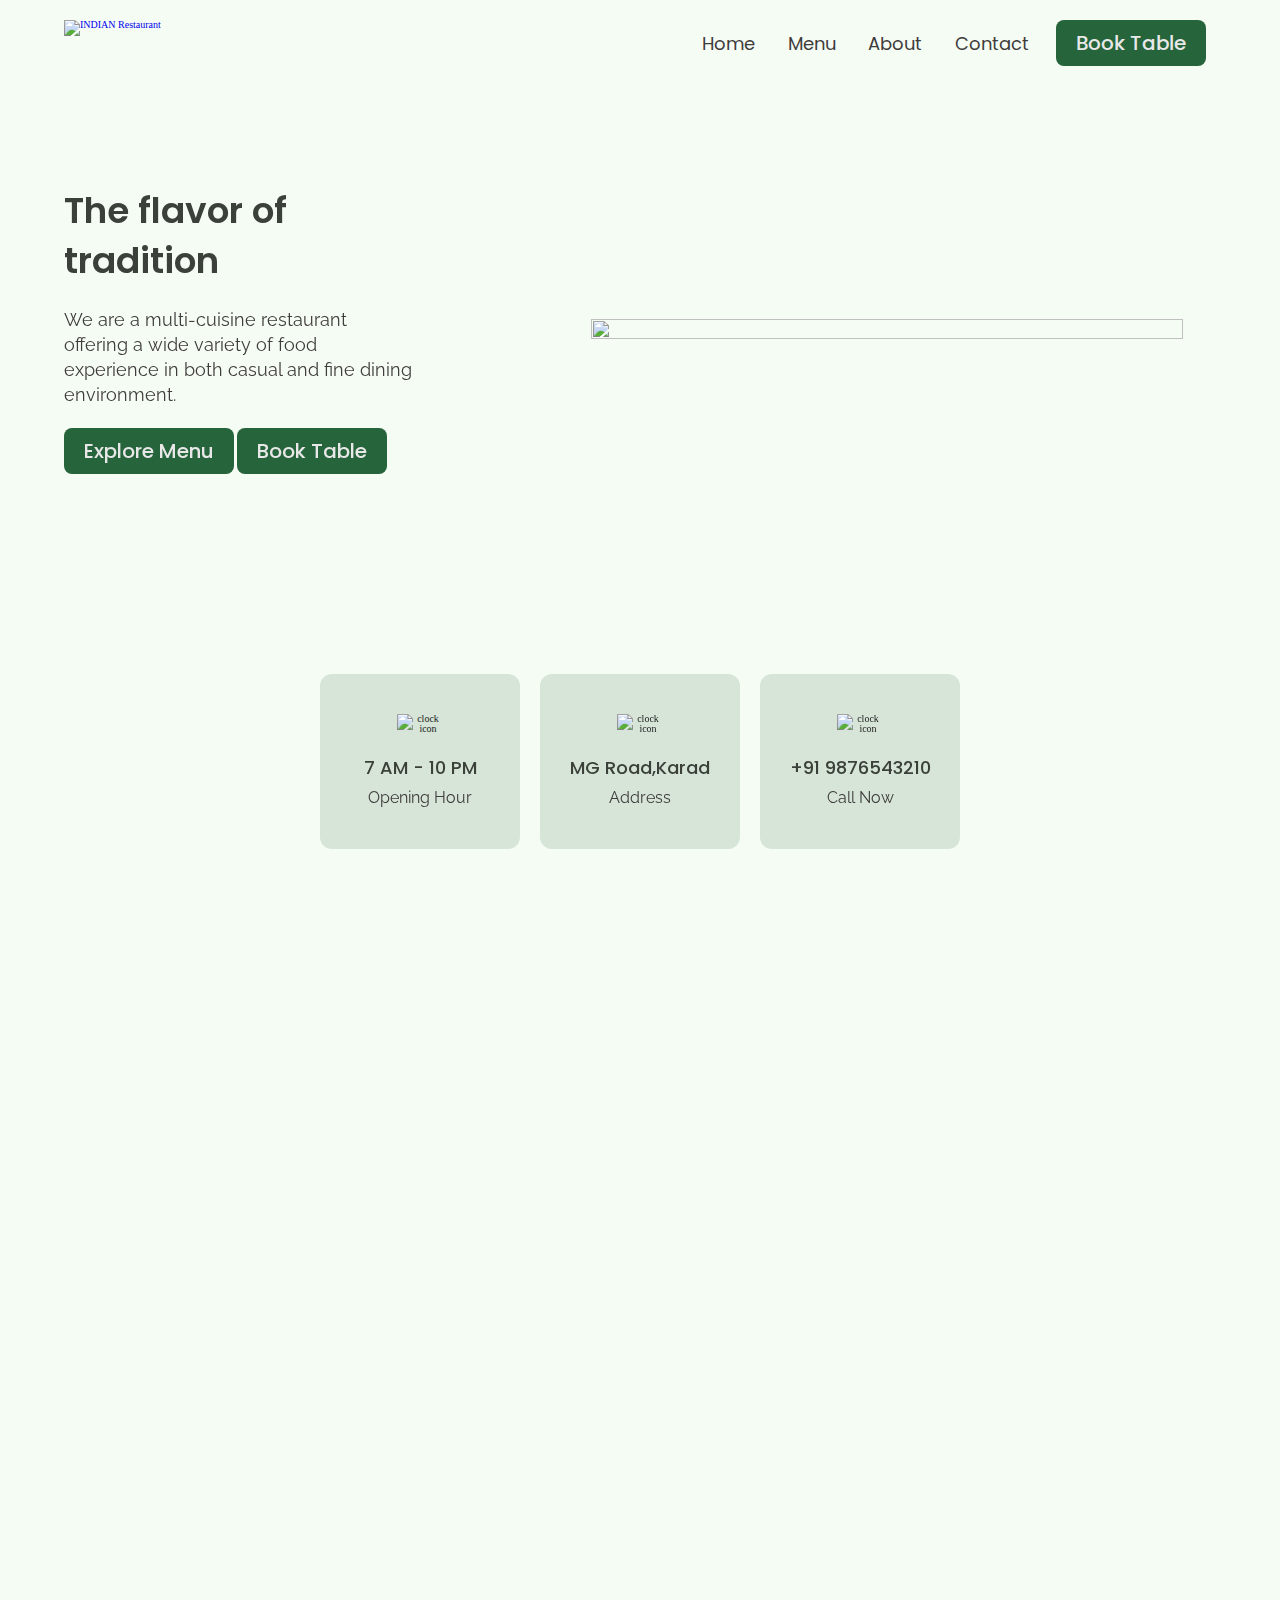
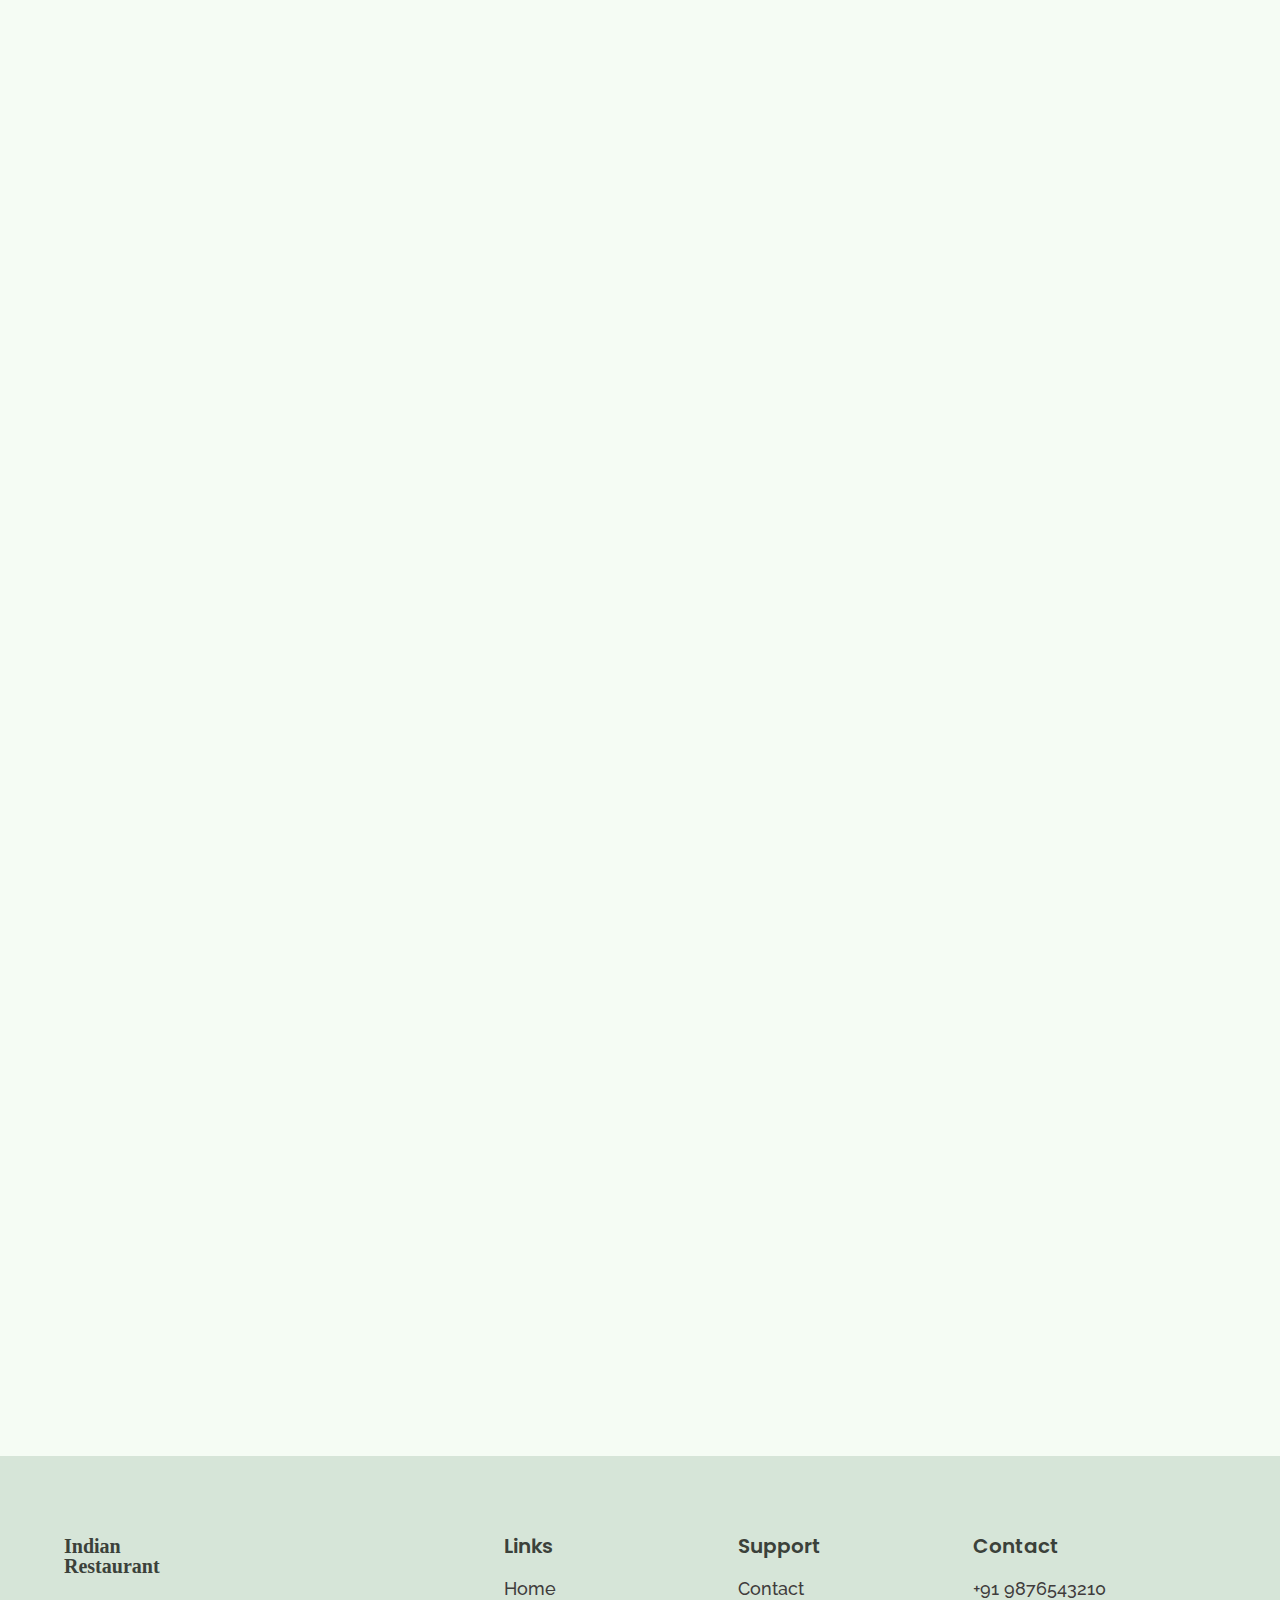
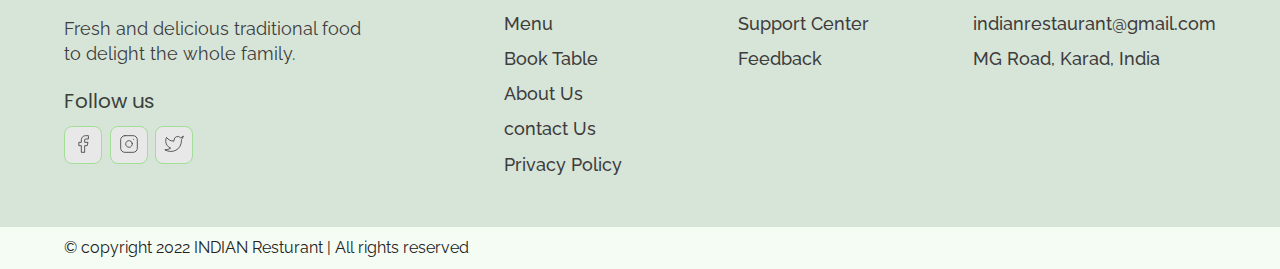
==== index.html @ 9e08d9c1 "Add files via upload" ====
<!DOCTYPE html>
<html lang="en">

<head>
  <meta charset="UTF-8">
  <meta http-equiv="X-UA-Compatible" content="IE=edge">
  <meta name="viewport" content="width=device-width, initial-scale=1.0">
  <link rel="shortcut icon" href="./images/logo.jfif" type="image/x-icon">
  <title>INDIAN Restaurant</title>
  <link rel="stylesheet" href="./reset.css">
  <link rel="stylesheet" href="./globalStyles.css">
  <link rel="stylesheet" href="./components.css">
  <!-- aos library css  -->
  <link rel="stylesheet" href="https://unpkg.com/aos@next/dist/aos.css" />
  <!-- Add your custom css -->
  <link rel="stylesheet" href="./home.css">
</head>



<body>
  <!-- Nav Section -->
  <div class="nav">
    <div class="container">
      <div class="nav__wrapper">
        <a href="./index.html" class="logo">
          <img src="./images/logo.jfif" alt="INDIAN Restaurant">
        </a>
        <nav>
          <div class="nav__icon">
            <svg xmlns="http://www.w3.org/2000/svg" width="24" height="24" viewBox="0 0 24 24" fill="none"
              stroke="currentColor" stroke-width="2" stroke-linecap="round" stroke-linejoin="round"
              class="feather feather-menu">
              <line x1="3" y1="12" x2="21" y2="12" />
              <line x1="3" y1="6" x2="21" y2="6" />
              <line x1="3" y1="18" x2="21" y2="18" />
            </svg>
          </div>
          <div class="nav__bgOverlay"></div>
          <ul class="nav__list">
            <div class="nav__close">
              <svg xmlns="http://www.w3.org/2000/svg" width="24" height="24" viewBox="0 0 24 24" fill="none"
                stroke="currentColor" stroke-width="2" stroke-linecap="round" stroke-linejoin="round"
                class="feather feather-x">
                <line x1="18" y1="6" x2="6" y2="18" />
                <line x1="6" y1="6" x2="18" y2="18" />
              </svg>
            </div>
            <div class="nav__list__wrapper">

              <li><a class="nav__link" href="./index.html">Home</a></li>
              <li><a class="nav__link" href="./menu.html">Menu</a></li>
              <li><a class="nav__link" href="./about.html">About</a></li>
              <li><a class="nav__link" href="./contact.html">Contact</a></li>
              <li><a href="./booking.html" class="btn primary-btn">Book Table</a></li>
            </div>
          </ul>
        </nav>
      </div>
    </div>
  </div>
  <!-- End Nav Section -->
  <!-- Hero Section -->
  <section id="hero">
    <div class="container">
      <div class="hero__wrapper">
        <div class="hero__left" data-aos="fade-left">
          <div class="hero__left__wrapper">

            <h1 class="hero__heading">The flavor of tradition</h1>
            <p class="hero__info">
              We are a multi-cuisine restaurant offering a wide variety of food experience in both casual and fine
              dining
              environment.
            </p>
            <div class="button__wrapper">
              <a href="./menu.html" class="btn primary-btn">Explore Menu</a>
              <a href="./booking.html" class="btn primary-btn">Book Table</a>
            </div>
          </div>
        </div>
        <div class="hero__right" data-aos="fade-right">
          <div class="hero__imgWrapper">
            <img src="./images/heroImg.png">
          </div>
        </div>
      </div>
    </div>
  </section>
  <!-- End Hero Section -->
  <!-- Store Info Section -->
  <section id="storeInfo" data-aos="fade-up">
    <div class="container">
      <div class="storeInfo__wrapper">
        <div class="storeInfo__item">
          <div class="storeInfo__icon">
            <img src="./images/wall-clock-icon.svg" alt="clock icon">
          </div>
          <h3 class="storeInfo__title">
            7 AM - 10 PM
          </h3>
          <p class="storeInfo__text">
            Opening Hour
          </p>
        </div>
        <div class="storeInfo__item">
          <div class="storeInfo__icon">
            <img src="./images/address-icon.svg" alt="clock icon">
          </div>
          <h3 class="storeInfo__title">
            MG Road,Karad
          </h3>
          <p class="storeInfo__text">
            Address
          </p>
        </div>
        <div class="storeInfo__item">
          <div class="storeInfo__icon">
            <img src="./images/phone-icon.svg" alt="clock icon">
          </div>
          <h3 class="storeInfo__title">
            +91 9876543210
          </h3>
          <p class="storeInfo__text">
            Call Now
          </p>
        </div>
      </div>
    </div>
  </section>
  <!-- End Store Info Section -->
  <!-- Our Specials Section -->
  
  <section id="ourSpecials" data-aos="fade-up">
    <div class="container">
      <div class="ourSpecials__wrapper">
        <div class="ourSpecials__left">
          <div class="ourSpecials__item">
            <div class="ourSpecials__item__img">
              <img src="./images/food-3.png" alt="food img">
            </div>
            <h2 class="ourSpecials__item__title">
              Sweet Potato Fries Bowl
            </h2>
            <h3 class="ourSpecials__item__price">
              Rs.250
            </h3>
            <div class="ourSpecials__item__stars">
              <img src="./images/3star.png" alt="3 stars">
            </div>
            <p class="ourSpecials__item__text">
              These Sweet Potato Fries bowl are a glorious, messy plate of goodness. Crispy sweet potato fries loaded
              with lots of fresh summer vegetables and a lime ranch. By adding a seasoning blend with chipotle powder,
              garlic, and onion, these spicy sweet potato fries are full of flavor.
            </p>
          </div>
          <div class="ourSpecials__item">
            <div class="ourSpecials__item__img">
              <img src="./images/food-1.png" alt="food img">
            </div>
            <h2 class="ourSpecials__item__title">
              Vegan Salad bowl
            </h2>
            <h3 class="ourSpecials__item__price">
              Rs.240
            </h3>
            <div class="ourSpecials__item__stars">
              <img src="./images/3star.png" alt="3 stars">
            </div>
            <p class="ourSpecials__item__text">
              Vegan salad bowl are immensely satisfying with any combination of whole grains, pulses, noodles, raw or
              cooked fruits, and veggies all topped off with a delicious sauce or dressing – each bite is an explosion
              of flavors and textures.
            </p>
          </div>
        </div>
        <div class="ourSpecials__right">
          <h2 class="ourSpecials__title">
            Our Specials
          </h2>
          <p class="ourSpecials__text">
            All of our food is prepared daily at our restaurants to ensure the highest quality, freshest meals are
            delivered to our customers
          </p>
          <a href="./booking.html" class="btn primary-btn">Book Table</a>
        </div>
      </div>
    </div>
  </section>
  
  <section id="discount" data-aos="fade-up">
    <div class="container">
      <div class="discount__wrapper">
        <div class="discount__images">
          <div class="discount__img1">
            <img src="./images/food-5.png" alt="Food img">
          </div>
          <div class="discount__img2">
            <img src="./images/food-4.png" alt="Food img">
          </div>
          <div class="discount__img3">
            <img src="./images/food-3.png" alt="Food img">
          </div>
        </div>
        <div class="discount__info">
          <h3 class="discount__text">20% OFF</h3>
          <h3 class="discount__title">Demo Dish For Discount</h3>
          <h3 class="discount__price">
            <span class="discount__oldPrice">Rs.300</span>
            <span class="discount__newPrice">Rs.240</span>
          </h3>
          <div class="discount__stars">
            <img src="./images/3star.png" alt="3 stars">
          </div>
          <a class="btn primary-btn" href="./booking.html">Book Table</a>
        </div>
      </div>
    </div>
  </section>
  
  <section id="whyUs">
    <div class="container">
      <div class="whyUs__wrapper">
        <div class="whyUs__left" data-aos="fade-right">
          <h2 class="whyUs__title">
            Why Choose Our Food
          </h2>
          <p class="whyUs__text">
            Quality of Service, Food, Ambiance, and Value of Money are the primary elements for choosing a restaurant.
            INDIAN Restaurant is one of the most exquisite fine-dinning restaurant with a captivating
            view of GEC Hills, perfect ambiance, and scrumptious food.
          </p>
        </div>
        <div class="whyUs__right" data-aos="fade-left">
          <div class="whyUs__items__wrapper">
            <div class="whyUs__item">
              <div class="whyUs__item__icon">
                <img src="./images/whyUs-icon1.svg" alt="quality Food">
              </div>
              <p class="whyUs__item__text">Quality Food</p>
            </div>
            <div class="whyUs__item">
              <div class="whyUs__item__icon">
                <img src="./images/whyUs-icon2.svg" alt="Classical taste">
              </div>
              <p class="whyUs__item__text">Classical taste</p>
            </div>
            <div class="whyUs__item">
              <div class="whyUs__item__icon">
                <img src="./images/whyUs-icon3.svg" alt="Skilled chef">
              </div>
              <p class="whyUs__item__text">Skilled chef</p>
            </div>
            <div class="whyUs__item">
              <div class="whyUs__item__icon">
                <img src="./images/whyUs-icon4.svg" alt="Best service">
              </div>
              <p class="whyUs__item__text">Best service</p>
            </div>
          </div>
        </div>
      </div>
    </div>
  </section>
  
  <section id="newsletter" data-aos="fade-up">
    <div class="container">
      <div class="newsletter__wrapper">
        <div class="newsletter__info">
          <h3 class="newsletter__title">Join Newsletter</h3>
          <p class="newsletter__text">
            Get notified with the latest news and recent offers from the “INDIAN Resturant”
          </p>
        </div>
        <div class="newsletter__form">
          <form action="">
            <label for="email">
              <input type="email" placeholder="Your Email Address">
            </label>
            <button type="submit">Join</button>
          </form>
        </div>
      </div>
    </div>
  </section>
  <!-- End Newsletter Section -->

  <!-- Footer -->
  <footer>
    <div class="container">
      <div class="footer__wrapper">
        <div class="footer__col1">
          <div class="footer__logo">
           
            <a class="footer__text__title" href="/index.html"><b><i>Indian Restaurant</i></b></a>
            
          </div>
          <p class="footer__desc">
            Fresh and delicious traditional food to delight the whole family.
          </p>
        
          <div class="footer__socials">
            <h4 class="footer__socials__title">Follow us</h4>
            <ol class="footer__socials__list">
              <li>
                <a href="#">
                  <svg xmlns="http://www.w3.org/2000/svg" width="24" height="24" viewBox="0 0 24 24" fill="none"
                    stroke="currentColor" stroke-width="1" stroke-linecap="round" stroke-linejoin="round"
                    class="feather feather-facebook">
                    <path d="M18 2h-3a5 5 0 0 0-5 5v3H7v4h3v8h4v-8h3l1-4h-4V7a1 1 0 0 1 1-1h3z" />
                  </svg>
                </a>
              </li>
              <li>
                <a href="#">
                  <svg xmlns="http://www.w3.org/2000/svg" width="24" height="24" viewBox="0 0 24 24" fill="none"
                    stroke="currentColor" stroke-width="1" stroke-linecap="round" stroke-linejoin="round"
                    class="feather feather-instagram">
                    <rect x="2" y="2" width="20" height="20" rx="5" ry="5" />
                    <path d="M16 11.37A4 4 0 1 1 12.63 8 4 4 0 0 1 16 11.37z" />
                    <line x1="17.5" y1="6.5" x2="17.51" y2="6.5" />
                  </svg>
                </a>
              </li>
              <li>
                <a href="#">
                  <svg xmlns="http://www.w3.org/2000/svg" width="24" height="24" viewBox="0 0 24 24" fill="none"
                    stroke="currentColor" stroke-width="1" stroke-linecap="round" stroke-linejoin="round"
                    class="feather feather-twitter">
                    <path
                      d="M23 3a10.9 10.9 0 0 1-3.14 1.53 4.48 4.48 0 0 0-7.86 3v1A10.66 10.66 0 0 1 3 4s-4 9 5 13a11.64 11.64 0 0 1-7 2c9 5 20 0 20-11.5a4.5 4.5 0 0 0-.08-.83A7.72 7.72 0 0 0 23 3z" />
                  </svg>
                </a>
              </li>
            </ol>
          </div>
        </div>
        <div class="footer__col2">
          <h3 class="footer__text__title">
            Links
          </h3>
          <ol class="footer__text">
            <li>
              <a href="/index.html">Home</a>
            </li>
            <li>
              <a href="./menu.html">Menu</a>
            </li>
            <li>
              <a href="./booking.html">Book Table</a>
            </li>
            <li>
              <a href="./about.html">About Us</a>
            </li>
            <li>
              <a href="./contact.html">contact Us</a>
            </li>
            <li>
              <a href="#">Privacy Policy</a>
            </li>
          </ol>
        </div>
        <div class="footer__col3">
          <h3 class="footer__text__title">
            Support
          </h3>
          <ol class="footer__text">
            <li>
              <a href="#">Contact</a>
            </li>
            <li>
              <a href="#">Support Center</a>
            </li>
            <li>
              <a href="#">Feedback</a>
            </li>
          </ol>
        </div>
        <div class="footer__col4">
          <h3 class="footer__text__title">
            Contact
          </h3>
          <ol class="footer__text">
            <li>
              <a href="#">+91 9876543210</a>
            </li>
            <li>
              <a href="#">indianrestaurant@gmail.com</a>
            </li>
            <li>
              <a href="#">MG Road, Karad, India</a>
            </li>
          </ol>
        </div>
      </div>
    </div>
  </footer>
  <div id="copyright">
    <div class="container">
      <p class="copyright__text">
        © copyright 2022 INDIAN Resturant | All rights reserved
      </p>
    </div>
  </div>
  <!-- End Footer -->

  <!-- aos script -->
  <script src="https://unpkg.com/aos@next/dist/aos.js"></script>
  <!-- custom script -->
  <script src="./main.js"></script>
</body>

</html>
---- globalStyles.css ----
@import url('https://fonts.googleapis.com/css2?family=Poppins:wght@500;600&family=Raleway:wght@400;500;600&display=swap');
html {
	font-size: 10px;
	overflow-x: hidden;
}
body {
	background: var(--lightGreen-2);
	overflow-x: hidden;
	visibility: hidden;
}
section {
	padding: 100px 0;
}
@media only screen and (max-width: 767px) {
	section {
		padding: 50px 0;
	}
}
.container {
	max-width: 1200px;
	width: 90%;
	margin: 0 auto;
}
:root {
	--green-1: #26643b;
	--green-2: #a2de96;
	--lightGreen-1: #d6e5d8;
	--lightGreen-2: #f5fcf4;
	--black-1: #3b413a;
	--black-2: #3f3c3c;
	--black-3: #5b6359;
	--white-1: #e8e8e8;
}
img {
	width: 100%;
	height: 100%;
	object-fit: contain;
}
h1,
h2,
h3,
h4 {
	font-family: Poppins;
}
p {
	font-family: Raleway;
	font-weight: 400;
	line-height: 1.4em;
	font-size: 1.8rem;
}
a {
	display: inline-block;
	text-decoration: none;
}
---- components.css ----
/* Nav Styles */
.nav {
	padding: 2rem 0;
}
.nav__icon,
.nav__close,
.nav__bgOverlay {
	display: none;
}
.nav__wrapper {
	display: flex;
	justify-content: space-between;
}
.nav__list li {
	display: inline-block;
	margin: 0 1rem;
}
.nav__list .nav__link {
	font-size: 1.8rem;
	font-family: Poppins;
	color: var(--black-2);
	padding: 0.5rem;
}
.nav__list li:hover .nav__link {
	color: var(--green-1);
}
@media only screen and (max-width: 768px) {
	.nav {
		position: relative;
		/* overflow-x: scroll; */
	}
	.nav__icon {
		display: block;
	}
	.nav__icon svg,
	.nav__close svg {
		pointer-events: none;
		height: 30px;
		width: 30px;
	}
	.nav__close {
		display: block;
		position: absolute;
		color: var(--black-1);
		right: 1rem;
		top: 1rem;
		cursor: pointer;
	}
	.nav__list {
		z-index: 1000;
		position: absolute;
		left: 100%;
		top: 0;
		height: 100vh;
		width: 80%;
		background: var(--lightGreen-1);
		display: flex;
		align-items: center;
		justify-content: flex-end;
		padding-right: 2rem;
		transform: translate(0%);
		overflow: hidden;
		transition: 0.3s ease-in transform;
	}
	.nav__list.show {
		transform: translate(-100%);
	}
	.nav__list li {
		display: block;
		text-align: right;
		margin-bottom: 2rem;
	}
	.nav__list a {
		font-size: 1.6rem;
	}
	.nav__bgOverlay {
		position: absolute;
		left: 0;
		top: 0;
		z-index: 1000;
		height: 100vh;
		width: 100%;
		background: rgba(18, 24, 14, 0.808);
		display: none;
	}
	.nav__bgOverlay.active {
		display: block;
	}
}
/* End Nav Styles */
/* Global Button Styles */
.btn {
	color: var(--green-1);
	font-family: Poppins;
	font-weight: 500;
	border-radius: 8px;
	font-size: 1.4rem;
	padding: 1.2rem 2rem;
}
.primary-btn {
	color: var(--white-1);
	background: var(--green-1);
}
@media only screen and (min-width: 700px) {
	.btn {
		padding: 1.3rem 2rem;
		font-size: 2rem;
	}
}
/* End Global Button Styles */

/* Store info section styles*/
.storeInfo__wrapper {
	display: flex;
	justify-content: center;
	flex-wrap: wrap;
	gap: 1rem;
}
.storeInfo__item {
	background-color: var(--lightGreen-1);
	padding: 20px 30px;
	text-align: center;
	text-align: center;
	border-radius: 12px;
	width: 150px;
}
.storeInfo__icon {
	width: 30px;
	margin: 0 auto;
	margin-bottom: 1.5rem;
}
.storeInfo__title {
	font-size: 1.4rem;
	font-family: Poppins;
	font-weight: 500;
	margin-bottom: 0.5rem;
	color: var(--black-1);
}
.storeInfo__text {
	font-size: 1.4rem;
	font-family: Raleway;
	color: var(--black-2);
}
@media only screen and (min-width: 768px) {
	.storeInfo__wrapper {
		gap: 2rem;
	}
	.storeInfo__item {
		min-width: 200px;
		padding: 40px 0;
	}
	.storeInfo__icon {
		width: 47px;
		margin-bottom: 2.5rem;
	}
	.storeInfo__title {
		font-size: 1.8rem;
		margin-bottom: 1rem;
	}
	.storeInfo__text {
		font-size: 1.6rem;
	}
}

/* Dishes Grid */
.dishGrid__title {
	font-size: 1.8rem;
	margin-bottom: 2rem;
	font-weight: 600;
	color: var(--black-1);
}
.dishGrid__wrapper {
	display: grid;
	/* grid-template-columns: repeat(autofit, minmax(140px, 1fr)); */
	grid-template-columns: repeat(auto-fit, minmax(140px, 1fr));
	gap: 1rem;
}
.dishGrid__item {
	display: flex;
	flex-direction: column;
	background-color: var(--lightGreen-1);
	padding: 0.5rem;
	border-radius: 8px;
	gap: 0.5rem;
}
.dishGrid__item__img {
	flex: 4;
}
.dishGrid__item__info {
	flex: 5;
}
.dishGrid__item__img img {
	object-fit: cover;
	border-radius: 12px;
}
.dishGrid__item__title {
	font-size: 1.4rem;
	line-height: 1.3em;
	font-weight: 500;
	color: var(--black-1);
	margin-bottom: 0.5rem;
}
.dishGrid__item__price {
	font-size: 1.4rem;
	color: var(--green-1);
	font-weight: 600;
	margin-bottom: 0.5rem;
}
.dishGrid__item__stars {
	max-height: 15px;
	width: max-content;
}
@media only screen and (min-width: 768px) {
	.dishGrid__title {
		font-size: 2.4rem;
	}
	.dishGrid__wrapper {
		grid-template-columns: repeat(auto-fit, minmax(350px, 1fr));
		gap: 3rem;
	}
	.dishGrid__item {
		flex-direction: row;
		padding: 1.5rem;
		border-radius: 12px;
		gap: 1rem;
	}
	.dishGrid__item__title {
		font-size: 2.4rem;
		margin-bottom: 1rem;
	}
	.dishGrid__item__price {
		font-size: 2rem;
		margin-bottom: 1rem;
	}
}
/* Dishes Grid */

/* Footer Styles */
footer {
	background: var(--lightGreen-1);
	padding-top: 5rem;
	padding-bottom: 2rem;
}
.footer__wrapper {
	display: flex;
	flex-direction: column;
	gap: 3rem;
}
.footer__logo {
	width: 150px;
	margin-bottom: 2rem;
}
.footer__desc {
	font-size: 1.4rem;
	color: var(--black-2);
	margin-bottom: 2rem;
}
.footer__socials__title {
	font-size: 1.8rem;
	color: var(--black-1);
	margin-bottom: 1rem;
}
.footer__socials li {
	display: inline-block;
	margin-right: 0.5rem;
}
.footer__socials a {
	padding: 0.5rem 0.8rem;
	background-color: var(--white-1);
	border: 1px solid var(--green-2);
	border-radius: 8px;
}
.footer__socials svg {
	width: 20px;
	color: var(--black-2);
}
.footer__text__title {
	font-size: 1.8rem;
	margin-bottom: 1rem;
	color: var(--black-1);
	font-weight: 600;
}
.footer__text a {
	font-size: 1.4rem;
	margin-bottom: 0.5rem;
	color: var(--black-2);
	font-family: Raleway;
	font-weight: 500;
	line-height: 1.4em;
}
@media only screen and (min-width: 768px) {
	footer {
		padding-top: 8rem;
		padding-bottom: 4rem;
	}
	.footer__wrapper {
		flex-direction: row;
	}
	.footer__col1 {
		flex: 4;
	}
	.footer__col2,
	.footer__col3,
	.footer__col4 {
		flex: 2;
	}
	.footer__desc {
		max-width: 300px;
		font-size: 1.8rem;
		margin-bottom: 2.5rem;
	}
	.footer__socials__title {
		font-size: 2rem;
		margin-bottom: 1.5rem;
	}
	.footer__text__title {
		font-size: 2rem;
		margin-bottom: 2rem;
	}
	.footer__text a {
		font-size: 1.8rem;
		margin-bottom: 1rem;
	}
}
#copyright {
	padding: 1rem 0;
}
.copyright__text {
	font-size: 1.4rem;
	text-align: center;
}
@media only screen and (min-width: 768px) {
	.copyright__text {
		font-size: 1.6rem;
		text-align: left;
	}
}
/* End Footer Styles */

/* Form Styles */
#form {
	padding: 5rem 0;
}
.form__title {
	font-size: 1.8rem;
	color: var(--black-1);
	font-weight: 600;
}
.form__wrapper {
	padding: 3rem 0;
}
.form__wrapper form {
	display: grid;
	grid-template-columns: 1fr;
	gap: 2rem;
}
.form__group label {
	font-size: 1.6rem;
	font-family: Poppins;
	color: var(--black-2);
	font-weight: 500;
}
.form__group input,
.form__group textarea,
.form__group select {
	width: 100%;
	border: none;
	background-color: var(--lightGreen-1);
	font-size: 1.4rem;
	font-family: Raleway;
	font-weight: 600;
	padding: 1.5rem;
	border-radius: 8px;
	margin-top: 0.5rem;
	color: var(--black-2);
}
.form__group textarea {
	resize: vertical;
}
.form__wrapper button[type='submit'] {
	width: max-content;
	border: none;
	padding: 1rem 4rem;
	font-weight: 500;
	letter-spacing: 0.1rem;
}
@media only screen and (min-width: 768px) {
	.form__title {
		font-size: 3.6rem;
	}
	.form__wrapper {
		padding: 5rem 0;
	}
	.form__wrapper form {
		grid-template-columns: 1fr 1fr;
	}
	.form__group__full {
		grid-column: 1/3;
	}
	.form__group label {
		font-size: 1.8rem;
	}
	.form__group input,
	.form__group textarea,
	.form__group select {
		font-size: 1.8rem;
		padding: 2rem;
		margin-top: 1.5rem;
	}
}
---- home.css ----
/* hero section styles */
.hero__wrapper {
	display: flex;
	align-items: center;
	justify-content: center;
	flex-direction: column-reverse;
	gap: 5rem;
}
.hero__left__wrapper {
	max-width: 350px;
}
.hero__imgWrapper {
	max-width: 400px;
	width: 80%;
	margin: 0 auto;
}
.hero__heading {
	font-family: Poppins;
	font-weight: 600;
	line-height: 1.4em;
	text-align: center;
	font-size: 1.8rem;
	margin-bottom: 1.5rem;
	color: var(--black-1);
}
.hero__info {
	text-align: center;
	font-size: 1.4rem;
	margin-bottom: 1.5rem;
	color: var(--black-2);
}
.button__wrapper {
	text-align: center;
}

@media only screen and (min-width: 768px) {
	.hero__wrapper {
		flex-direction: row;
		gap: 0;
	}
	.hero__left {
		flex: 3;
	}
	.hero__right {
		flex: 4;
	}
	.hero__heading {
		font-size: 3.6rem;
		margin-bottom: 2rem;
		text-align: left;
	}

	.hero__info {
		margin-bottom: 2rem;
		text-align: left;
		font-size: 1.8rem;
	}

	.button__wrapper {
		text-align: left;
	}
	.hero__imgWrapper {
		max-width: none;
		width: 90%;
	}
}

@media only screen and (max-width: 900px) {
	.hero__left,
	.hero__right {
		flex: 1;
	}
}
/* Our Specials Section Styles */
#ourSpecials {
	padding-top: 10rem;
}
.ourSpecials__wrapper {
	display: flex;
	flex-direction: column;
	gap: 3rem;
}
.ourSpecials__left {
	display: flex;
	gap: 1rem;
}
.ourSpecials__item {
	background-color: var(--lightGreen-1);
	padding: 1.2rem;
	padding-top: 5rem;
	border-radius: 12px;
	width: 45%;
	margin: 0 auto;
}
.ourSpecials__item__img {
	margin-top: calc(-50% - 2rem);
	margin-bottom: 2rem;
	border-radius: 12px;
	height: 150px;
	overflow: hidden;
}
.ourSpecials__item__img img {
	object-fit: cover;
}
.ourSpecials__item__title {
	font-size: 1.4rem;
	color: var(--black-1);
	font-weight: 600;
	margin-bottom: 1rem;
}
.ourSpecials__item__price {
	color: var(--green-1);
	font-size: 1.4rem;
	font-weight: 600;
	margin-bottom: 1rem;
}
.ourSpecials__item__stars {
	height: 1.5rem;
	width: max-content;
	margin-bottom: 1rem;
}
.ourSpecials__item__text {
	font-size: 1.4rem;
	color: var(--black-2);
	font-weight: 500;
}
.ourSpecials__title {
	font-size: 1.8rem;
	margin-bottom: 1.5rem;
	color: var(--black-1);
}
.ourSpecials__text {
	font-size: 1.4rem;
	color: var(--black-2);
	margin-bottom: 1rem;
}
@media only screen and (min-width: 768px) {
	#ourSpecials {
		padding-top: 15rem;
	}
	#ourSpecials .container {
		max-width: 900px;
	}
	.ourSpecials__wrapper {
		flex-direction: row;
	}
	.ourSpecials__right {
		flex: 2;
	}
	.ourSpecials__left {
		flex: 4;
		gap: 2rem;
	}
	.ourSpecials__item {
		padding: 2rem;
	}
	.ourSpecials__item__title {
		font-size: 2.4rem;
		line-height: 1.4em;
		margin-bottom: 1.5rem;
	}
	.ourSpecials__item__price {
		font-size: 1.8rem;
		margin-bottom: 1rem;
	}
	.ourSpecials__item__stars {
		margin-bottom: 2rem;
	}
	.ourSpecials__item__text {
		font-size: 1.6rem;
	}
	.ourSpecials__title {
		font-size: 3.6rem;
		margin-bottom: 1.5rem;
	}
	.ourSpecials__text {
		font-size: 1.8rem;
		margin-bottom: 1.5rem;
	}
}

@media only screen and (max-width: 300px) {
	.ourSpecials__left {
		flex-wrap: wrap;
		gap: 10rem;
	}
	.ourSpecials__item {
		width: 100%;
	}
}
/* Discount Styles */
.discount__wrapper {
	display: flex;
	flex-direction: column;
	padding: 1.5rem;
	border-radius: 12px;
	background: var(--lightGreen-1) url(./images/discount-illustration.png)
		no-repeat bottom right / 100px;
}
.discount__images {
	display: flex;
	gap: 1rem;
	width: 100%;
	margin-bottom: 2rem;
}
.discount__img1 {
	flex: 2;
}
.discount__img2 {
	flex: 3;
}
.discount__images img {
	object-fit: cover;
	border-radius: 12px;
}
.discount__text {
	font-size: 1.4rem;
	font-weight: 900;
	color: var(--green-1);
	margin-bottom: 0.5rem;
}
.discount__title {
	font-size: 1.8rem;
	color: var(--black-1);
	font-weight: 600;
	margin-bottom: 1rem;
}
.discount__price {
	font-size: 1.4rem;
	font-weight: 600;
	display: flex;
	gap: 1rem;
	margin-bottom: 1rem;
}
.discount__oldPrice {
	color: var(--black-2);
	text-decoration: line-through;
}
.discount__newPrice {
	color: var(--green-1);
}
.discount__stars {
	width: max-content;
	height: 15px;
	margin-bottom: 1rem;
}
@media only screen and (min-width: 768px) {
	.discount__wrapper {
		flex-direction: row;
		gap: 4rem;
		padding: 2rem;
		align-items: center;
		background-size: 150px;
		margin: 0 auto;
	}
	.discount__images {
		flex: 5;
		margin-bottom: 0;
		gap: 2rem;
	}
	.discount__img1,
	.discount__img2,
	.discount__img3 {
		flex: 1;
		height: 350px;
	}
	.discount__info {
		flex: 3;
	}
	.discount__text {
		font-size: 2.4rem;
	}
	.discount__title {
		font-size: 3.6rem;
		margin-bottom: 1.5rem;
	}
	.discount__price {
		font-size: 2.4rem;
	}
	.discount__stars {
		height: 20px;
		margin-bottom: 2rem;
	}
}
@media only screen and (max-width: 1000px) {
	.discount__wrapper {
		gap: 2rem;
	}
	.discount__img3 {
		display: none;
	}
}
/* End Discount Styles */
/* EventsMedia Styles */
.eventsMedia__wrapper {
	display: flex;
	gap: 1rem;
}
.eventsMedia__1 {
	position: relative;
}
.eventsMedia__1__playButton {
	display: inline-block;
	position: absolute;
	left: 50%;
	top: 50%;
	transform: translate(-50%, -50%);
	max-width: 50px;
}
@media only screen and (min-width: 768px) {
	.eventsMedia__wrapper {
		gap: 2rem;
	}
	.eventsMedia__1__playButton {
		max-width: 100px;
	}
}
/* End EventsMedia Styles */
/* EventsInfo Styles*/
#eventsInfo {
	padding-top: 0;
}
.eventsInfo__wrapper {
	display: flex;
	flex-direction: column;
}
.eventsInfo__item {
	display: flex;
	gap: 1rem;
	padding: 1rem;
	background: var(--lightGreen-1);
	margin-bottom: 1.5rem;
	border-radius: 12px;
}
.eventsInfo__item__img {
	border-radius: 12px;
	overflow: hidden;
	flex: 3;
}
.eventsInfo__item__info {
	flex: 4;
}
.eventsInfo__item__img img {
	object-fit: cover;
}
.eventsInfo__item__title {
	font-size: 1.4rem;
	margin-bottom: 1rem;
	color: var(--black-1);
}
.eventsInfo__item__text {
	font-size: 1.4rem;
	color: var(--black-2);
}
.eventsInfo__right {
	margin-top: 2rem;
}
.eventsInfo__title {
	font-size: 1.8rem;
	color: var(--black-1);
	margin-bottom: 1rem;
}
.eventsInfo__text {
	color: var(--black-2);
	font-size: 1.4rem;
	margin-bottom: 1rem;
}
@media only screen and (min-width: 760px) {
	.eventsInfo__wrapper {
		flex-direction: row;
		gap: 2rem;
	}
	.eventsInfo__left,
	.eventsInfo__right {
		flex: 1;
	}
	.eventsInfo__item {
		padding: 2rem;
		gap: 2rem;
		max-width: 500px;
		margin-bottom: 2rem;
	}
	.eventsInfo__item__title {
		font-size: 1.8rem;
	}
	.eventsInfo__item__text {
		font-size: 1.6rem;
	}
	.eventsInfo__title {
		font-size: 3.6rem;
	}
	.eventsInfo__text {
		max-width: 500px;
		font-size: 1.8rem;
		margin-bottom: 2rem;
	}
}
/* End EventsInfo Styles*/
/* WhyUs Section */
.whyUs__wrapper {
	display: flex;
	align-items: center;
	justify-content: center;
	flex-direction: column;
	gap: 4rem;
}
.whyUs__left {
	text-align: center;
}
.whyUs__title {
	font-family: Poppins;
	font-size: 1.8rem;
	color: var(--black-1);
	font-weight: 500;
	margin-bottom: 1rem;
}
.whyUs__text {
	font-size: 1.4rem;
}
.whyUs__right {
	text-align: center;
}
.whyUs__items__wrapper {
	display: grid;
	grid-template-columns: 1fr 1fr;
	gap: 1rem;
}
.whyUs__item {
	background: var(--lightGreen-1);
	padding: 2rem;
	border-radius: 12px;
}
.whyUs__item__icon {
	max-width: 56px;
	margin: 0 auto;
	margin-bottom: 1rem;
}
.whyUs__item__text {
	font-family: Poppins;
	font-size: 1.4rem;
	font-weight: 500;
	color: var(--black-1);
}
@media only screen and (min-width: 768px) {
	.whyUs__wrapper {
		flex-direction: row;
		max-width: 900px;
		margin: 0 auto;
	}
	.whyUs__left {
		flex: 4;
		text-align: left;
	}
	.whyUs__right {
		flex: 3;
	}
	.whyUs__title {
		font-size: 3.6rem;
		margin-bottom: 2rem;
	}
	.whyUs__text {
		font-size: 1.8rem;
		line-height: 1.4em;
	}
	.whyUs__items__wrapper {
		gap: 1.5rem;
	}
	.whyUs__item {
		padding: 2rem;
	}
	.whyUs__item__icon {
		max-width: 65px;
		margin-bottom: 1.5rem;
	}
	.whyUs__item__text {
		font-size: 1.8rem;
	}
}

/* End WhyUs Section */

/* Testimonial Section */
.testimonial__wrapper {
	max-width: 400px;
	margin: 0 auto;
}
.testimonial__title {
	font-size: 1.8rem;
	margin-bottom: 3rem;
	text-align: center;
	color: var(--black-1);
}
.testimonial__items__wrapper {
	display: grid;
	grid-template-columns: 1fr;
	gap: 1rem;
}
.testimonial__item {
	padding: 1rem;
	display: flex;
	gap: 1rem;
	background-color: var(--lightGreen-1);
	border-radius: 12px;
}
.testimonial__item__info {
	flex: 4;
}
.testimonial__item__img {
	flex: 2;
	border-radius: 12px;
	overflow: hidden;
	width: 100%;
	height: 100%;
}
.testimonial__item__img img {
	object-fit: cover;
}
.testimonial__item__name {
	font-size: 1.4rem;
	font-family: poppins;
	margin-bottom: 1rem;
}
.testimonial__item__stars {
	max-height: 15px;
	width: max-content;
	margin-bottom: 1.5rem;
}
.testimonial__item__text {
	font-size: 1.4rem;
}
@media only screen and (min-width: 768px) {
	.testimonial__wrapper {
		max-width: 900px;
	}
	.testimonial__title {
		font-size: 3.6rem;
		margin-bottom: 5rem;
	}
	.testimonial__items__wrapper {
		grid-template-columns: 1fr 1fr;
		gap: 2rem;
	}
	.testimonial__item {
		padding: 2rem;
	}
	.testimonial__item__name {
		font-size: 1.8rem;
		margin-bottom: 1.5rem;
	}
	.testimonial__item__stars {
		margin-bottom: 2rem;
	}
	.testimonial__item__text {
		font-size: 1.6rem;
		line-height: 1.4em;
	}
}
@media only screen and (max-width: 350px) {
	.testimonial__item {
		flex-direction: column;
	}
	.testimonial__item__img,
	.testimonial__item__info {
		flex: auto;
	}
}
/* End Testimonial Section */

/* Newsletter Section */
.newsletter__wrapper {
	display: flex;
	flex-direction: column;
	background-color: var(--green-2);
	padding: 1.5rem;
	border-radius: 8px;
	gap: 2rem;
}
.newsletter__title {
	font-size: 1.8rem;
	color: var(--black-1);
	font-weight: 600;
	margin-bottom: 1.3rem;
}
.newsletter__text {
	font-size: 1.4rem;
	color: var(--black-2);
	font-weight: 500;
}
.newsletter__form form {
	position: relative;
	width: 100%;
	border-radius: 8px;
	overflow: hidden;
}
.newsletter__form label {
	width: 100%;
}
.newsletter__form input {
	width: 100%;
	font-size: 1.4rem;
	padding: 1.5rem 1rem;
	border: none;
}
.newsletter__form input::placeholder {
	color: rgb(168, 166, 166);
}
.newsletter__form button[type='submit'] {
	background-color: var(--green-1);
	color: var(--white-1);
	border: none;
	font-size: 1.4rem;
	padding: 0 2rem;
	height: 100%;
	/* width: 100%; */
	position: absolute;
	right: 0;
	top: 0;
}
@media only screen and (min-width: 768px) {
	.newsletter__wrapper {
		flex-direction: row;
		padding: 5rem;
		align-items: center;
	}
	.newsletter__info,
	.newsletter__form {
		flex: 1;
	}
	.newsletter__title {
		font-size: 3.6rem;
		margin-bottom: 2rem;
	}
	.newsletter__text {
		font-size: 1.8rem;
		max-width: 400px;
	}
	.newsletter__form {
		max-width: 450px;
		border-radius: 12px;
	}
	.newsletter__form input {
		font-size: 1.8rem;
		padding: 2rem;
	}
	.newsletter__form button[type='submit'] {
		font-size: 1.8rem;
		padding: 0 3rem;
	}
}


/* End Newsletter Section */
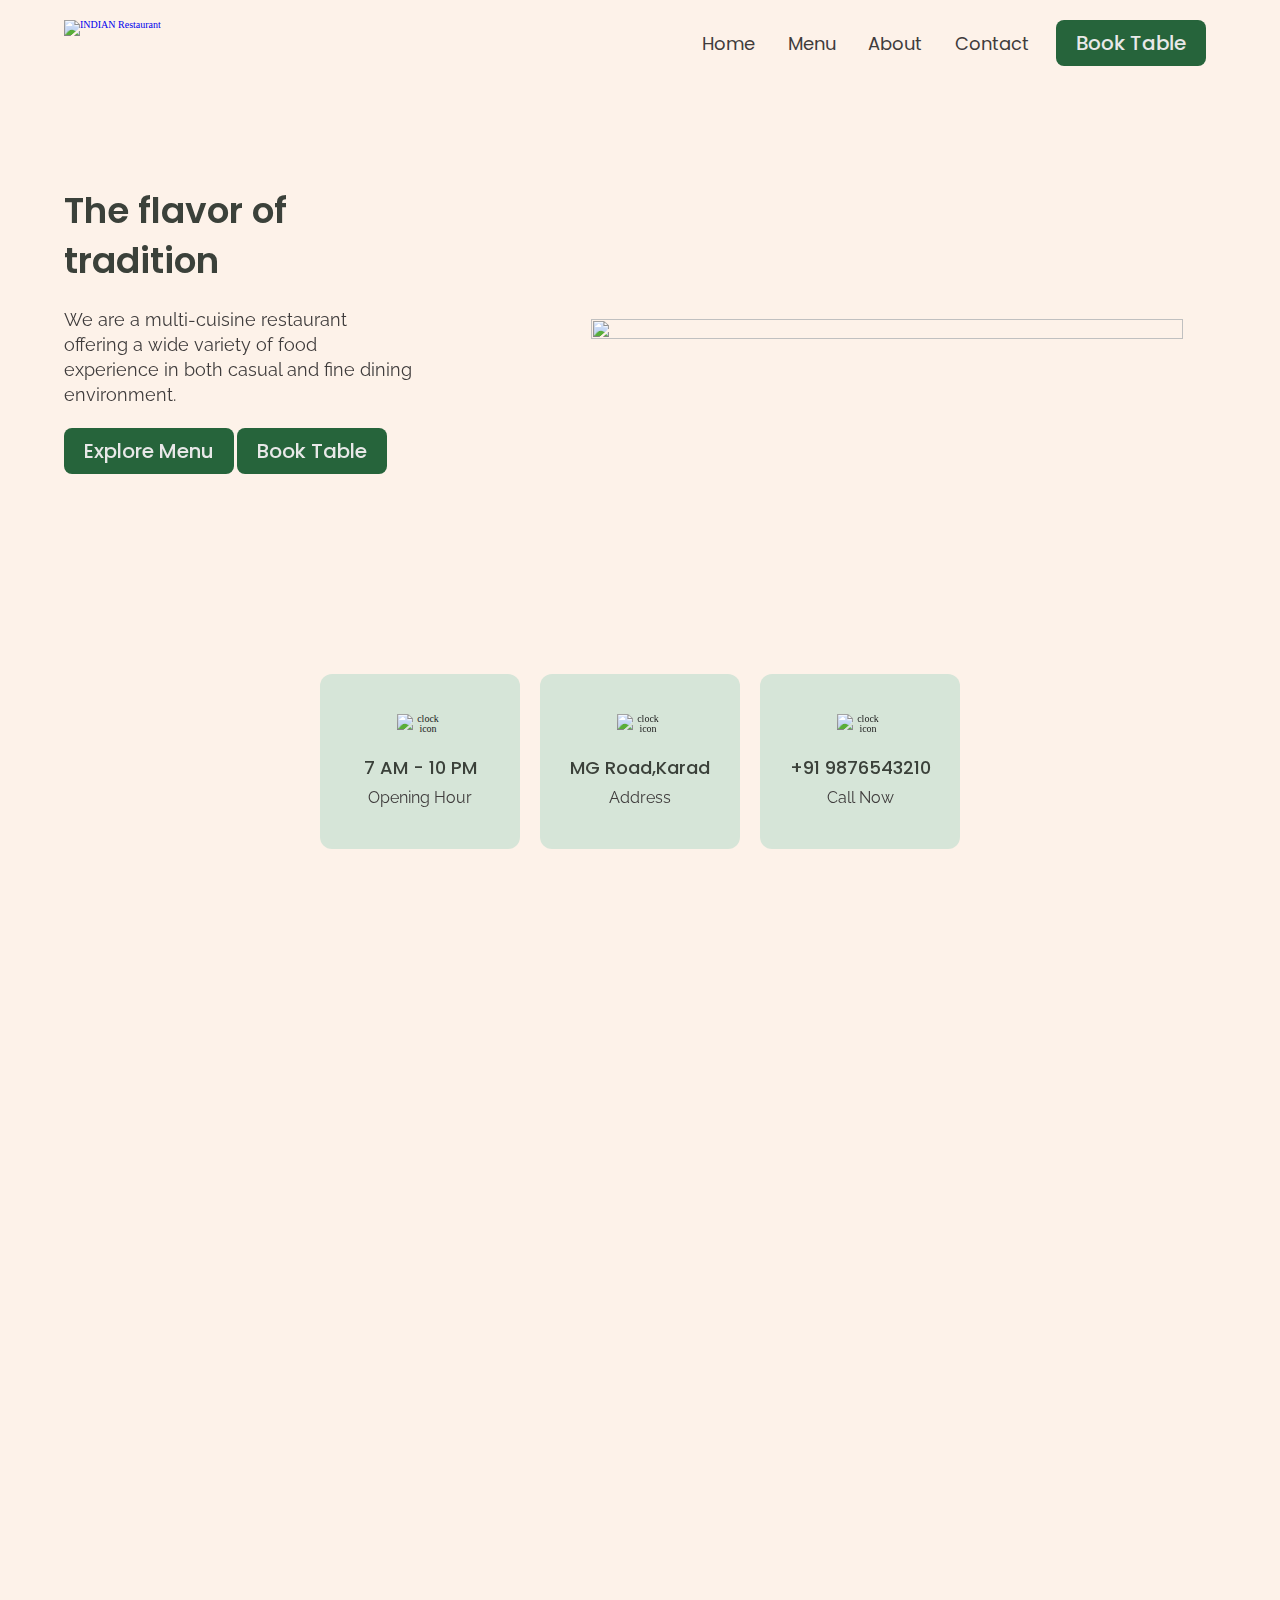
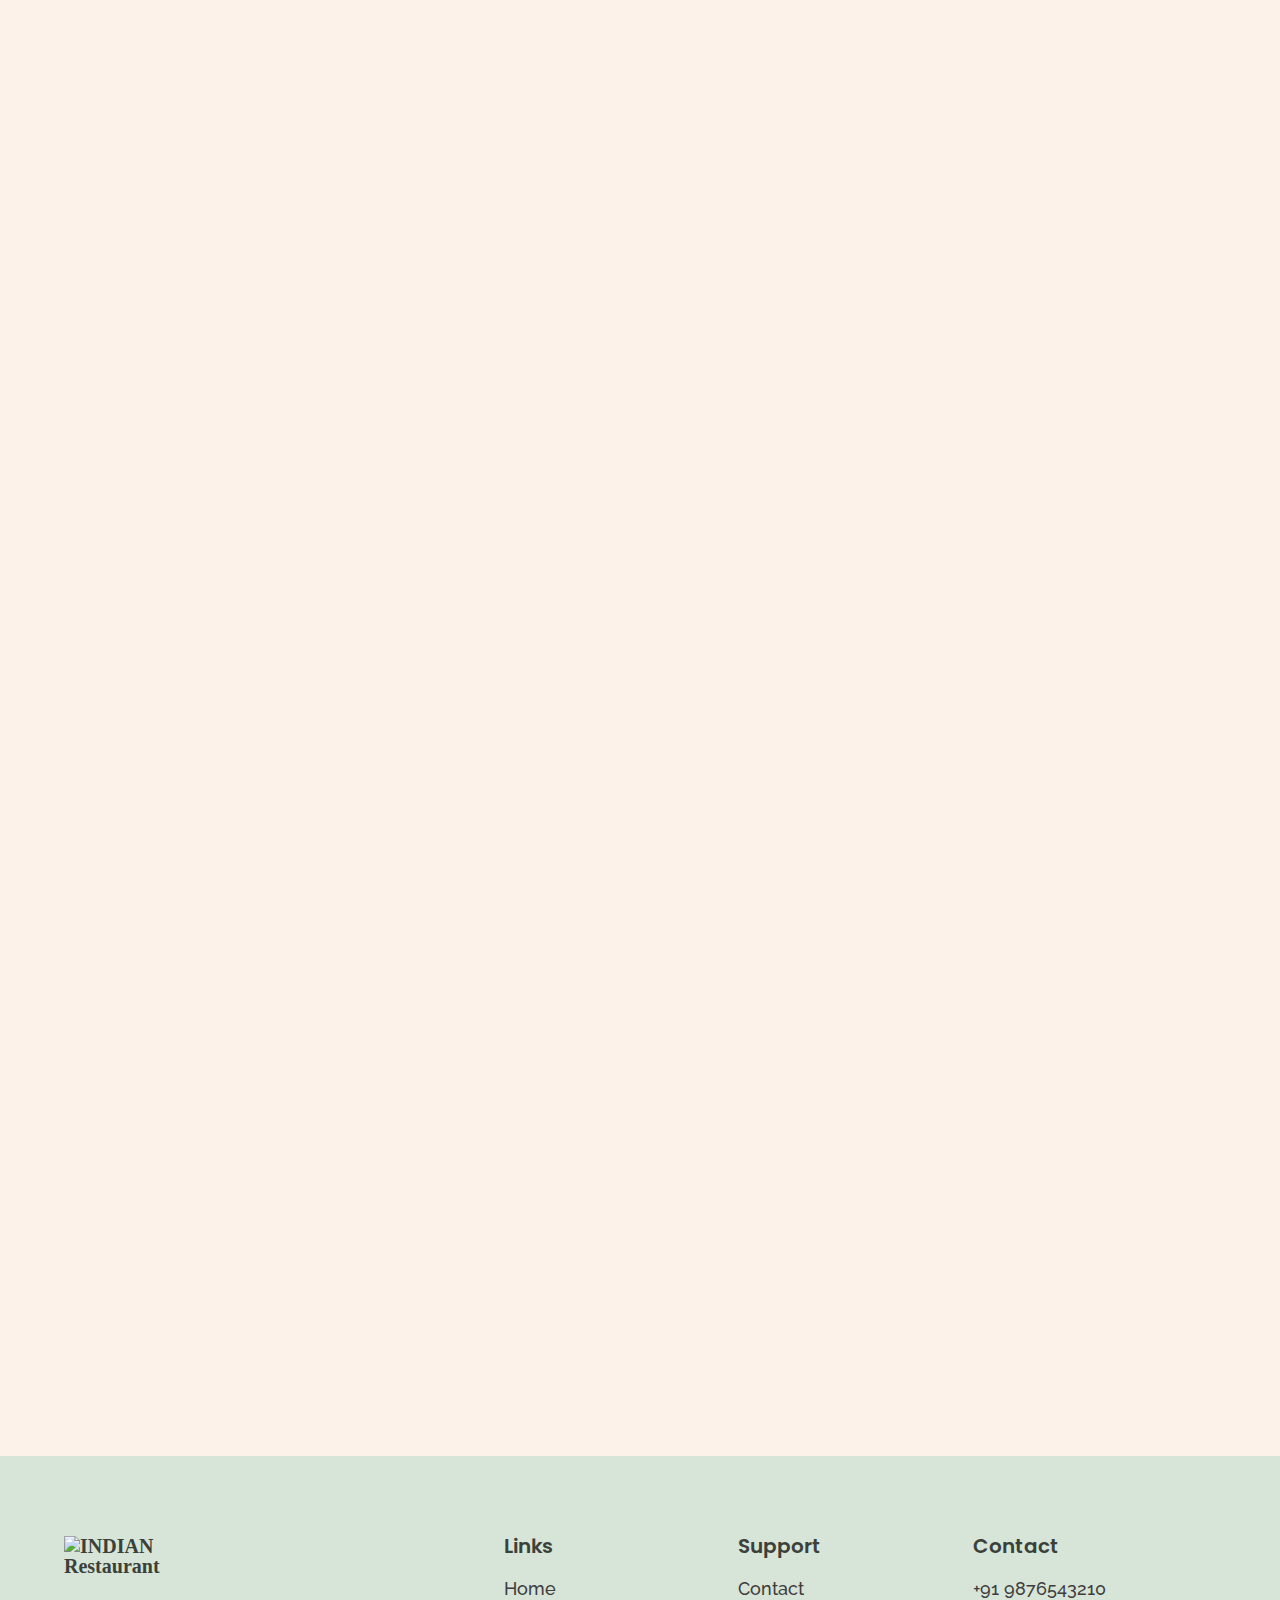
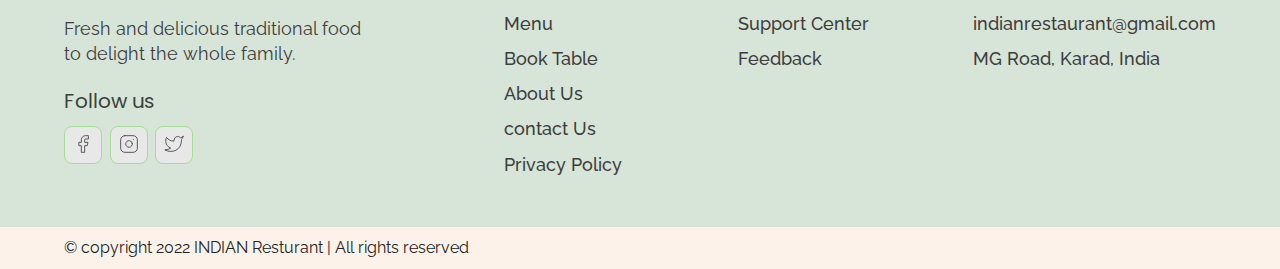
==== commit d6956a3d: "Update index.html" ====
--- a/index.html
+++ b/index.html
@@ -24,7 +24,7 @@
     <div class="container">
       <div class="nav__wrapper">
         <a href="./index.html" class="logo">
-          <img src="./images/logo.jfif" alt="INDIAN Restaurant">
+          <img src="./images/logo.png" alt="INDIAN Restaurant">
         </a>
         <nav>
           <div class="nav__icon">
@@ -292,7 +292,7 @@
         <div class="footer__col1">
           <div class="footer__logo">
            
-            <a class="footer__text__title" href="/index.html"><b><i>Indian Restaurant</i></b></a>
+           <a class="footer__text__title" href="/index.html"><image src="./images/logo.png" alt="INDIAN Restaurant"></a>
             
           </div>
           <p class="footer__desc">
@@ -410,4 +410,4 @@
   <script src="./main.js"></script>
 </body>
 
-</html>+</html>
--- a/globalStyles.css
+++ b/globalStyles.css
@@ -4,7 +4,7 @@
 	overflow-x: hidden;
 }
 body {
-	background: var(--lightGreen-2);
+	background: #fdf2e9;
 	overflow-x: hidden;
 	visibility: hidden;
 }
